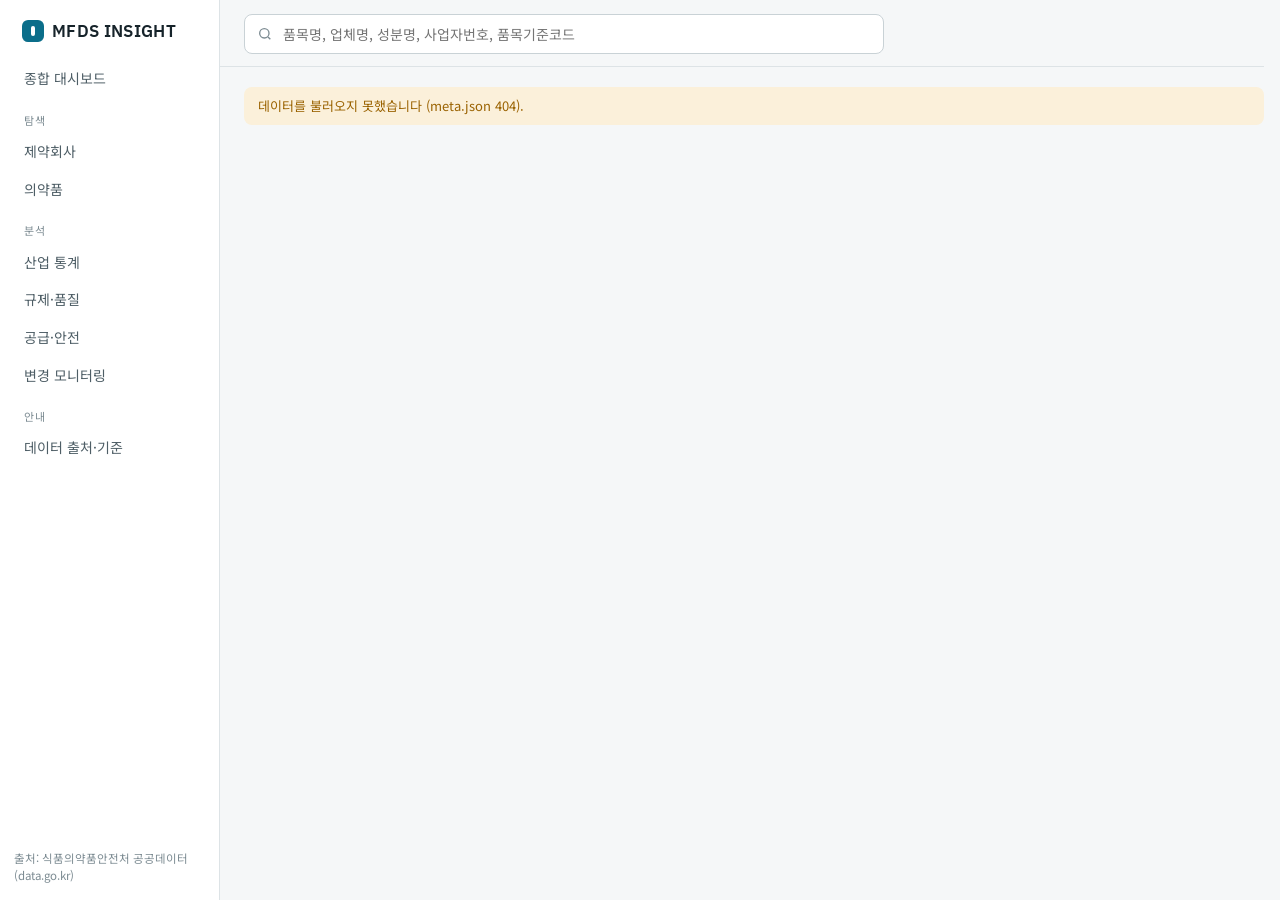
==== site/index.html @ be909c27 "사이트 화면 7개 + 검색·출처 화면 구현 (site/), 품목 상세 데이터에 기본 정보 포함 - 정적 사이트: index.html, style.css, app.js (외부 라이브" ====
<!doctype html>
<html lang="ko">
<head>
<meta charset="utf-8">
<meta name="viewport" content="width=device-width,initial-scale=1,viewport-fit=cover">
<title>MFDS INSIGHT</title>
<meta name="description" content="식품의약품안전처 의약품 공공데이터를 업체·품목 단위로 연결해 보여주는 대시보드">
<link rel="preconnect" href="https://fonts.googleapis.com">
<link rel="stylesheet" href="https://fonts.googleapis.com/css2?family=IBM+Plex+Sans+KR:wght@500;600&family=Noto+Sans+KR:wght@400;500;700&display=swap">
<link rel="stylesheet" href="style.css">
</head>
<body>
<div class="app">
<aside>
  <div class="brand"><i aria-hidden="true"></i>MFDS INSIGHT</div>
  <nav id="nav" aria-label="주 메뉴">
    <a href="#dashboard" data-v="dashboard">종합 대시보드</a>
    <div class="grp">탐색</div>
    <a href="#companies" data-v="companies">제약회사</a>
    <a href="#drugs" data-v="drugs">의약품</a>
    <div class="grp">분석</div>
    <a href="#stats" data-v="stats">산업 통계</a>
    <a href="#regulation" data-v="regulation">규제·품질</a>
    <a href="#supply" data-v="supply">공급·안전</a>
    <a href="#changes" data-v="changes">변경 모니터링</a>
    <div class="grp">안내</div>
    <a href="#about" data-v="about">데이터 출처·기준</a>
  </nav>
  <div class="side-foot" id="sidefoot">출처: 식품의약품안전처 공공데이터 (data.go.kr)</div>
</aside>
<main>
  <div class="topbar">
    <form class="search" id="qform" role="search"><svg width="16" height="16" viewBox="0 0 24 24" fill="none" stroke="currentColor" stroke-width="2" aria-hidden="true" style="color:var(--fg3)"><circle cx="11" cy="11" r="7"/><path d="m20 20-3.5-3.5"/></svg>
      <input id="q" type="search" placeholder="품목명, 업체명, 성분명, 사업자번호, 품목기준코드" autocomplete="off" aria-label="통합검색"></form>
    <span class="chip-scope" id="scope"></span>
  </div>
  <div class="content" id="view"><div class="loading">데이터를 불러오는 중입니다…</div></div>
</main>
</div>
<div class="toast" id="toast" hidden></div>
<script src="app.js"></script>
</body>
</html>
---- site/style.css ----
:root{
  --bg:#F5F7F8; --panel:#FFFFFF; --line:#DDE3E6; --line2:#C9D2D6;
  --fg:#16232A; --fg2:#4E5E66; --fg3:#7C8B92;
  --accent:#0B6E8A; --accent-bg:#E3F1F5; --accent2:#5FA8BD;
  --ok:#2E7D4F; --ok-bg:#E4F3E9; --warn:#9A6200; --warn-bg:#FBF0DA; --bad:#B23A3A; --bad-bg:#FBE6E6; --mute-bg:#EEF1F2;
  --sample:#8A5A00; --sample-bg:#FFF4D6;
  --f-head:"IBM Plex Sans KR","Noto Sans KR",system-ui,sans-serif;
  --f-body:"Noto Sans KR",system-ui,-apple-system,"Malgun Gothic",sans-serif;
}
@media (prefers-color-scheme:dark){:root:not([data-theme="light"]){
  --bg:#0F171B; --panel:#162227; --line:#26353B; --line2:#33454C;
  --fg:#E4ECEF; --fg2:#A8B7BD; --fg3:#7D8E95;
  --accent:#5BB8D2; --accent-bg:#183641; --accent2:#2F7F96;
  --ok:#7CC99A; --ok-bg:#1B3326; --warn:#E6B65C; --warn-bg:#3A2D12; --bad:#EE8A8A; --bad-bg:#3D1E1E; --mute-bg:#1E2B30;
  --sample:#F1C56A; --sample-bg:#3A2E10; color-scheme:dark}}
:root[data-theme="dark"]{
  --bg:#0F171B; --panel:#162227; --line:#26353B; --line2:#33454C;
  --fg:#E4ECEF; --fg2:#A8B7BD; --fg3:#7D8E95;
  --accent:#5BB8D2; --accent-bg:#183641; --accent2:#2F7F96;
  --ok:#7CC99A; --ok-bg:#1B3326; --warn:#E6B65C; --warn-bg:#3A2D12; --bad:#EE8A8A; --bad-bg:#3D1E1E; --mute-bg:#1E2B30;
  --sample:#F1C56A; --sample-bg:#3A2E10; color-scheme:dark}
*{box-sizing:border-box}
body{background:var(--bg);color:var(--fg);font-family:var(--f-body);font-size:14px;line-height:1.55}
.app{display:grid;grid-template-columns:220px minmax(0,1fr);min-height:100vh}
aside{background:var(--panel);border-right:1px solid var(--line);padding-block:18px;padding-left:max(14px,env(safe-area-inset-left,0px));padding-right:14px;position:sticky;top:0;height:100vh}
.brand{font-family:var(--f-head);font-weight:600;font-size:17px;letter-spacing:.02em;padding:0 8px 16px;display:flex;align-items:center;gap:8px}
.brand i{width:22px;height:22px;border-radius:6px;background:var(--accent);display:inline-block;position:relative}
.brand i::after{content:"";position:absolute;inset:6px 9px;background:var(--panel);border-radius:2px}
nav a{display:flex;align-items:center;gap:10px;padding:8px 10px;border-radius:7px;color:var(--fg2);text-decoration:none;font-size:14px}
nav a:hover{background:var(--mute-bg);color:var(--fg)}
nav a.on{background:var(--accent-bg);color:var(--accent);font-weight:500}
nav .grp{font-size:11px;color:var(--fg3);letter-spacing:.06em;padding:14px 10px 4px}
.side-foot{position:absolute;bottom:16px;left:14px;right:14px;font-size:11.5px;color:var(--fg3);line-height:1.5}
main{min-width:0;padding-block:0 40px;padding-right:max(16px,env(safe-area-inset-right,0px))}
.topbar{position:sticky;top:env(safe-area-inset-top,0px);z-index:5;background:var(--bg);display:flex;gap:10px;align-items:center;padding:14px 0 12px 24px;border-bottom:1px solid var(--line)}
.search{flex:1;display:flex;align-items:center;gap:8px;background:var(--panel);border:1px solid var(--line2);border-radius:8px;padding:0 12px;height:40px;max-width:640px}
.search input{border:0;outline:0;background:transparent;color:var(--fg);flex:1;font:inherit;height:38px}
.search:focus-within{border-color:var(--accent);box-shadow:0 0 0 3px var(--accent-bg)}
.chip-scope{font-size:12px;color:var(--fg3);white-space:nowrap}
.btn{font:inherit;font-size:13px;border:1px solid var(--line2);background:var(--panel);color:var(--fg);border-radius:7px;height:34px;padding:0 12px;cursor:pointer;display:inline-flex;align-items:center;gap:6px;white-space:nowrap}
.btn:hover{border-color:var(--accent);color:var(--accent)}
.btn:focus-visible,nav a:focus-visible,th button:focus-visible,.link:focus-visible{outline:2px solid var(--accent);outline-offset:2px}
.content{padding:20px 0 0 24px;display:flex;flex-direction:column;gap:18px}
.pagehead{display:flex;justify-content:space-between;align-items:flex-end;gap:12px;flex-wrap:wrap}
h1{font-family:var(--f-head);font-weight:600;font-size:22px;margin:0;text-wrap:balance}
.crumb{font-size:12.5px;color:var(--fg3);margin-bottom:2px}
.meta{font-size:12px;color:var(--fg3);display:flex;gap:14px;flex-wrap:wrap}
.meta b{color:var(--fg2);font-weight:500}
.notice{background:var(--sample-bg);color:var(--sample);border-radius:8px;padding:9px 14px;font-size:13px}
.kpis{display:grid;grid-template-columns:repeat(auto-fit,minmax(160px,1fr));gap:12px}
.kpi{background:var(--panel);border:1px solid var(--line);border-radius:10px;padding:14px 16px;display:flex;flex-direction:column;gap:2px}
.kpi .l{font-size:12.5px;color:var(--fg2);display:flex;justify-content:space-between;gap:6px;align-items:center}
.kpi .v{font-family:var(--f-head);font-size:26px;font-weight:600;font-variant-numeric:tabular-nums;letter-spacing:-.01em}
.kpi .s{font-size:12px;color:var(--fg3)}
.d-up{color:var(--bad)} .d-dn{color:var(--ok)}
.tag{font-size:11px;padding:1px 7px;border-radius:5px;white-space:nowrap;font-weight:500}
.t-real{background:var(--ok-bg);color:var(--ok)} .t-sample{background:var(--sample-bg);color:var(--sample)}
.grid2{display:grid;grid-template-columns:repeat(auto-fit,minmax(min(100%,380px),1fr));gap:14px}
.grid3{display:grid;grid-template-columns:2fr 1fr;gap:14px}
.panel{background:var(--panel);border:1px solid var(--line);border-radius:10px;padding:16px 18px;min-width:0}
.ph{display:flex;justify-content:space-between;align-items:center;gap:8px;margin-bottom:10px}
.ph h2{font-family:var(--f-head);font-size:15px;font-weight:600;margin:0}
.ph .src{font-size:11.5px;color:var(--fg3);margin-top:2px}
svg text{fill:var(--fg3);font-size:11px;font-family:var(--f-body)}
.legend{display:flex;gap:14px;font-size:12px;color:var(--fg2);margin-top:4px}
.legend span::before{content:"";display:inline-block;width:10px;height:3px;border-radius:2px;background:var(--c);margin-right:6px;vertical-align:middle}
.feed{display:flex;flex-direction:column}
.feed .r{display:grid;grid-template-columns:76px minmax(0,1fr) auto;gap:10px;align-items:center;padding:9px 0;border-top:1px solid var(--line);font-size:13px}
.feed .r:first-child{border-top:0}
.pill{font-size:11.5px;padding:2px 8px;border-radius:5px;text-align:center;font-weight:500}
.p-new{background:var(--accent-bg);color:var(--accent)} .p-bad{background:var(--bad-bg);color:var(--bad)} .p-warn{background:var(--warn-bg);color:var(--warn)} .p-mute{background:var(--mute-bg);color:var(--fg2)} .p-ok{background:var(--ok-bg);color:var(--ok)}
.when{font-size:12px;color:var(--fg3);font-variant-numeric:tabular-nums}
.filters{display:flex;gap:8px;flex-wrap:wrap;align-items:center;margin-bottom:12px}
.filters input,.filters select{font:inherit;font-size:13px;height:34px;border:1px solid var(--line2);border-radius:7px;background:var(--panel);color:var(--fg);padding:0 10px}
.filters input{min-width:0;flex:1;max-width:280px}
.tbl-wrap{overflow-x:auto;border:1px solid var(--line);border-radius:8px}
table{border-collapse:collapse;width:100%;font-size:13px;font-variant-numeric:tabular-nums}
th,td{padding:9px 12px;text-align:left;border-bottom:1px solid var(--line);white-space:nowrap}
th{background:var(--mute-bg);font-weight:500;color:var(--fg2);font-size:12.5px}
th button{all:unset;cursor:pointer;display:inline-flex;gap:4px;align-items:center}
th button:hover{color:var(--accent)}
td.n,th.n{text-align:right}
tr:last-child td{border-bottom:0}
tbody tr:hover{background:var(--mute-bg)}
.link{color:var(--accent);text-decoration:none;cursor:pointer;font-weight:500}
.link:hover{text-decoration:underline}
.pager{display:flex;justify-content:space-between;align-items:center;font-size:12.5px;color:var(--fg3);margin-top:10px}
.dl{display:flex;gap:8px;align-items:center}
.idgrid{display:grid;grid-template-columns:repeat(auto-fit,minmax(200px,1fr));gap:0;border:1px solid var(--line);border-radius:8px;overflow:hidden}
.idgrid div{padding:10px 14px;border-bottom:1px solid var(--line);border-right:1px solid var(--line);min-width:0}
.idgrid dt{font-size:11.5px;color:var(--fg3)} .idgrid dd{margin:2px 0 0;font-size:13.5px;overflow-wrap:anywhere}
.link-state{font-size:11.5px;color:var(--fg3);display:flex;gap:6px;align-items:center}
.dot{width:7px;height:7px;border-radius:50%;background:var(--ok);display:inline-block}
.dot.w{background:var(--warn)}
.timeline{display:flex;flex-direction:column;gap:0}
.timeline .r{display:grid;grid-template-columns:86px 72px minmax(0,1fr);gap:10px;padding:9px 0;border-top:1px solid var(--line);font-size:13px;align-items:center}
.timeline .r:first-child{border-top:0}
.toast{position:fixed;right:max(20px,env(safe-area-inset-right,0px));bottom:calc(20px + env(safe-area-inset-bottom,0px));background:var(--fg);color:var(--bg);padding:10px 14px;border-radius:8px;font-size:13px}
@media (max-width:900px){
  .app{grid-template-columns:minmax(0,1fr)}
  aside{position:static;height:auto;border-right:0;border-bottom:1px solid var(--line);padding-block:10px;padding-right:max(16px,env(safe-area-inset-right,0px));padding-left:max(16px,env(safe-area-inset-left,0px))}
  .brand{padding-bottom:8px}
  nav{display:flex;overflow-x:auto;gap:4px}
  nav .grp,.side-foot{display:none}
  nav a{white-space:nowrap}
  main{padding-left:max(16px,env(safe-area-inset-left,0px))}
  .topbar,.content{padding-left:0}
  .grid3{grid-template-columns:minmax(0,1fr)}
  .chip-scope{display:none}
}
@media (prefers-reduced-motion:reduce){*{transition:none!important}}

/* ---- 실제 사이트 추가 ---- */
html,body{margin:0}
.notice{background:var(--accent-bg);color:var(--fg2)}
.notice.warn{background:var(--warn-bg);color:var(--warn)}
.loading{color:var(--fg3);padding:40px 0;font-size:13px}
.empty{color:var(--fg3);font-size:13px;padding:14px 0}
.muted{color:var(--fg3)}
.small{font-size:12px}
.wrap{white-space:normal;min-width:220px;max-width:520px}
td.wrap{overflow-wrap:anywhere}
.tabs{display:flex;gap:4px;border-bottom:1px solid var(--line);margin-bottom:12px;overflow-x:auto}
.tabs button{all:unset;cursor:pointer;padding:8px 12px;font-size:13.5px;color:var(--fg2);border-bottom:2px solid transparent;white-space:nowrap}
.tabs button[aria-selected="true"]{color:var(--accent);border-bottom-color:var(--accent);font-weight:500}
.tabs button:focus-visible{outline:2px solid var(--accent);outline-offset:-2px}
.kpi a.v{color:inherit;text-decoration:none}
.kpi a.v:hover{color:var(--accent)}
.unit{font-size:12px;color:var(--fg3);font-weight:400;margin-left:4px}
.srcline{font-size:11.5px;color:var(--fg3);margin-top:8px}
.srcline a{color:var(--fg3)}
.flag{font-size:11px;padding:1px 6px;border-radius:4px;margin-left:4px;background:var(--accent-bg);color:var(--accent);font-weight:500}
.flag.r{background:var(--warn-bg);color:var(--warn)}
.st{font-size:12px;padding:1px 7px;border-radius:4px;background:var(--mute-bg);color:var(--fg2)}
.st.ok{background:var(--ok-bg);color:var(--ok)}
.st.bad{background:var(--bad-bg);color:var(--bad)}
.docs{display:flex;gap:8px;flex-wrap:wrap}
.chart-wrap{position:relative}
.sr{position:absolute;width:1px;height:1px;overflow:hidden;clip:rect(0 0 0 0)}
.foot{font-size:12px;color:var(--fg3);padding:24px 0 0;line-height:1.7}
.foot a{color:var(--fg3)}
.feed .r{grid-template-columns:84px minmax(0,1fr) auto}
.feed .t{overflow:hidden;text-overflow:ellipsis;white-space:nowrap}
.filters input{min-width:200px}
td.clip{max-width:260px;overflow:hidden;text-overflow:ellipsis}
.kpi .v{overflow-wrap:anywhere}
@media (max-width:900px){.kpi .v{font-size:20px}.kpis{grid-template-columns:repeat(auto-fit,minmax(140px,1fr))}.filters input{min-width:0;flex-basis:100%;max-width:none}}
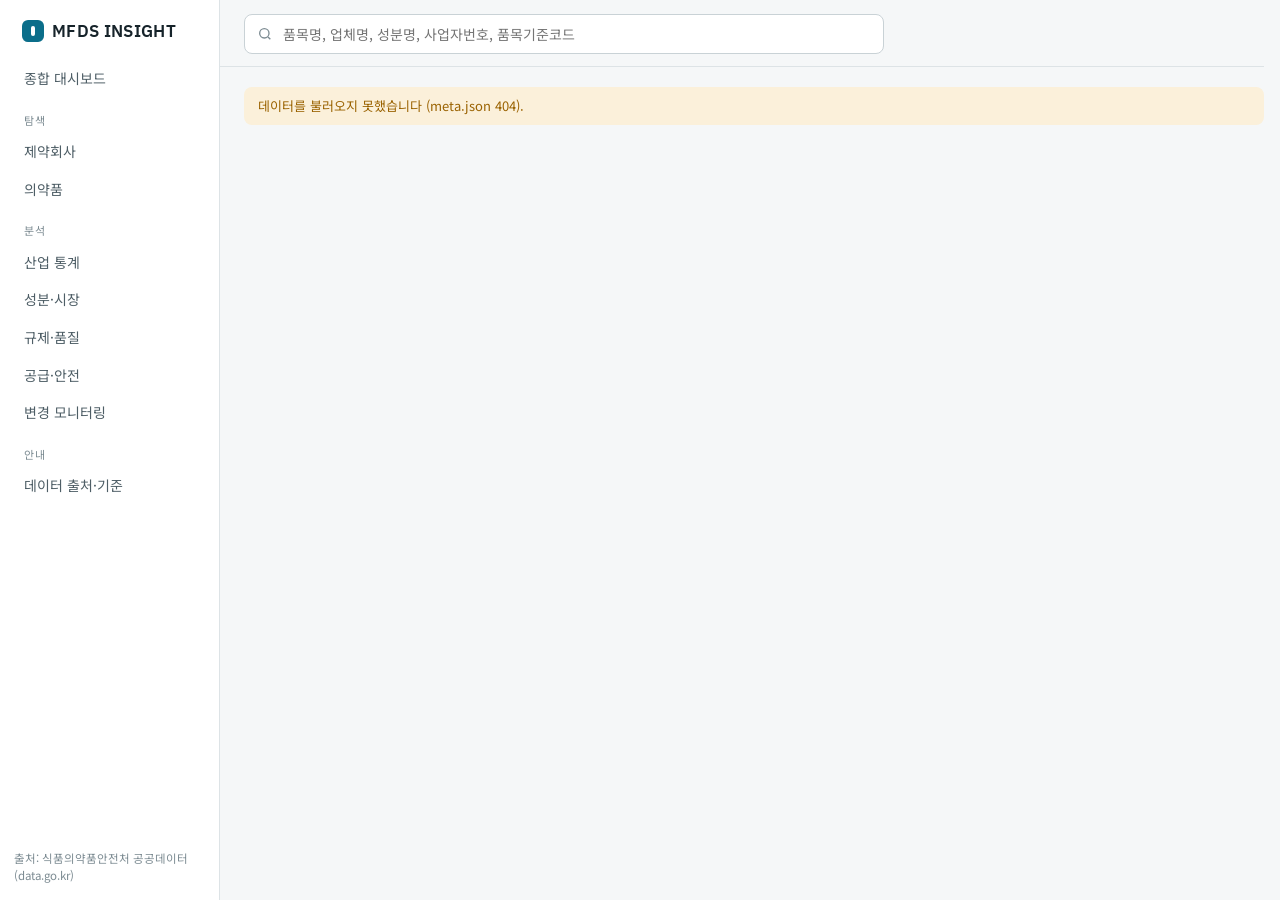
==== commit f05a52a8: "성분·시장 메뉴(성분·ATC 시장·품목 순위·신약·희귀·독점 종료 예정), 업체 비교 항목 확대, 위탁제조 관계, 해외제조소 지도 - export: markets.json(성분·A" ====
--- a/site/index.html
+++ b/site/index.html
@@ -20,6 +20,7 @@
     <a href="#drugs" data-v="drugs">의약품</a>
     <div class="grp">분석</div>
     <a href="#stats" data-v="stats">산업 통계</a>
+    <a href="#markets" data-v="markets">성분·시장</a>
     <a href="#regulation" data-v="regulation">규제·품질</a>
     <a href="#supply" data-v="supply">공급·안전</a>
     <a href="#changes" data-v="changes">변경 모니터링</a>
--- a/site/style.css
+++ b/site/style.css
@@ -87,7 +87,7 @@
 .pager{display:flex;justify-content:space-between;align-items:center;font-size:12.5px;color:var(--fg3);margin-top:10px}
 .dl{display:flex;gap:8px;align-items:center}
 .idgrid{display:grid;grid-template-columns:repeat(auto-fit,minmax(200px,1fr));gap:0;border:1px solid var(--line);border-radius:8px;overflow:hidden}
-.idgrid div{padding:10px 14px;border-bottom:1px solid var(--line);border-right:1px solid var(--line);min-width:0}
+.idgrid > div{padding:10px 14px;border-bottom:1px solid var(--line);border-right:1px solid var(--line);min-width:0}
 .idgrid dt{font-size:11.5px;color:var(--fg3)} .idgrid dd{margin:2px 0 0;font-size:13.5px;overflow-wrap:anywhere}
 .link-state{font-size:11.5px;color:var(--fg3);display:flex;gap:6px;align-items:center}
 .dot{width:7px;height:7px;border-radius:50%;background:var(--ok);display:inline-block}
@@ -145,3 +145,41 @@
 td.clip{max-width:260px;overflow:hidden;text-overflow:ellipsis}
 .kpi .v{overflow-wrap:anywhere}
 @media (max-width:900px){.kpi .v{font-size:20px}.kpis{grid-template-columns:repeat(auto-fit,minmax(140px,1fr))}.filters input{min-width:0;flex-basis:100%;max-width:none}}
+/* 업체 상세 정보 표: 4열 고정, GMP 공장은 전체 너비 */
+.idgrid.co{grid-template-columns:repeat(4,minmax(0,1fr))}
+.idgrid.co > div.full{grid-column:1/-1;border-right:0}
+.idgrid .note{margin:6px 0 0;padding:0;border:0}
+@media (max-width:900px){.idgrid.co{grid-template-columns:repeat(2,minmax(0,1fr))}}
+@media (max-width:520px){.idgrid.co{grid-template-columns:minmax(0,1fr)}}
+/* 자료 기간 줄 */
+.periods{display:flex;flex-wrap:wrap;gap:6px 8px;align-items:baseline;font-size:12px;color:var(--fg2);margin-top:-6px}
+.periods .pl{font-size:11.5px;color:var(--fg3);margin-right:2px}
+.periods .per{background:var(--panel);border:1px solid var(--line);border-radius:6px;padding:3px 8px;white-space:nowrap}
+.periods .pn{color:var(--fg3)}
+.periods b{font-weight:500;color:var(--fg);font-variant-numeric:tabular-nums}
+.periods .ps{color:var(--fg3);font-size:11px}
+@media (max-width:520px){.periods .per{white-space:normal}}
+/* 필터 막대·업체 비교 칩 */
+.filterbar{display:flex;flex-wrap:wrap;gap:8px 10px;align-items:center}
+.filterbar label{font-family:var(--f-head);font-weight:600;font-size:14px}
+.filterbar input{font:inherit;font-size:13px;height:36px;border:1px solid var(--line2);border-radius:7px;background:var(--panel);color:var(--fg);padding:0 10px;flex:1;min-width:240px;max-width:520px}
+.chips{display:flex;flex-wrap:wrap;gap:6px}
+.chip{display:inline-flex;align-items:center;gap:6px;font-size:12.5px;border:1px solid var(--line2);border-radius:999px;padding:2px 4px 2px 10px;background:var(--panel)}
+.chip::before{content:"";width:8px;height:8px;border-radius:50%;background:var(--c)}
+.chip button{all:unset;cursor:pointer;width:20px;height:20px;border-radius:50%;text-align:center;line-height:20px;color:var(--fg3)}
+.chip button:hover{background:var(--mute-bg);color:var(--fg)}
+.chip button:focus-visible{outline:2px solid var(--accent)}
+.sw{display:inline-block;width:9px;height:9px;border-radius:50%;background:var(--c);margin-right:6px}
+@media (max-width:520px){.filterbar input{min-width:0;flex-basis:100%}}
+/* 자료 기간 칩·막대 클릭 */
+a.per{color:inherit;text-decoration:none}
+a.per:hover{border-color:var(--accent)}
+a.per:hover .pn{color:var(--accent)}
+.drill{cursor:pointer}
+.drill:hover rect:not([fill="transparent"]),.drill:focus rect:not([fill="transparent"]){opacity:.8}
+.drill:focus{outline:none}
+.drill:focus-visible rect[fill="transparent"]{stroke:var(--accent);stroke-width:1.5}
+/* 업체 비교 강조 (동아제약) */
+#cmp tr.hl td{background:var(--accent-bg);font-weight:600}
+.chip.hl{border-color:var(--accent);background:var(--accent-bg);font-weight:600}
+h3.sub{font-family:var(--f-head);font-size:13.5px;font-weight:600;margin:14px 0 6px;color:var(--fg2)}
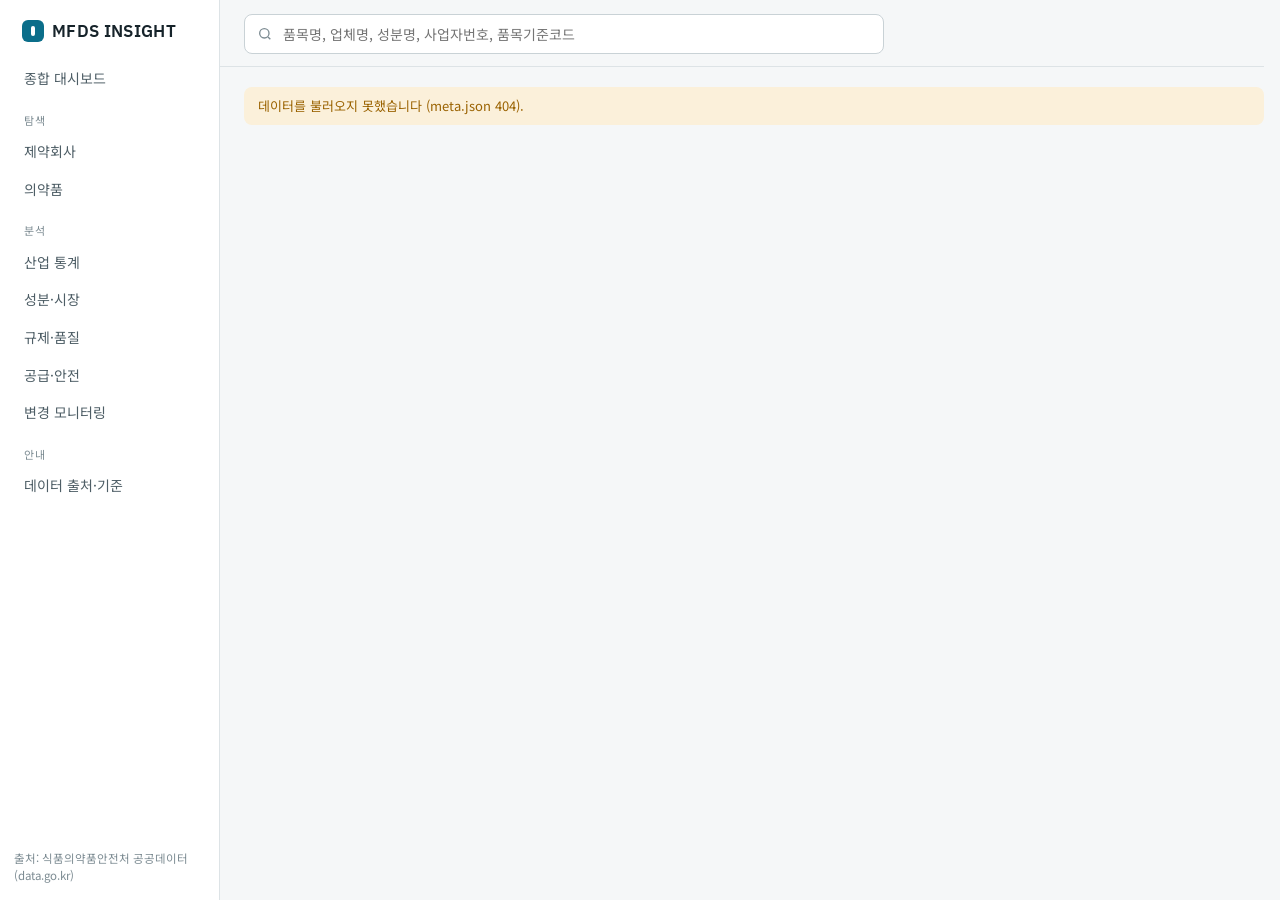
==== commit 41c9789b: "GitHub Pages 공개 배포 추가 (검색엔진 비노출) - site.yml: 화면용 데이터 생성 후 GitHub Pages로 배포 (upload-pages-artifact, d" ====
--- a/site/index.html
+++ b/site/index.html
@@ -3,6 +3,8 @@
 <head>
 <meta charset="utf-8">
 <meta name="viewport" content="width=device-width,initial-scale=1,viewport-fit=cover">
+<meta name="robots" content="noindex, nofollow, noarchive, nosnippet">
+<meta name="googlebot" content="noindex, nofollow">
 <title>MFDS INSIGHT</title>
 <meta name="description" content="식품의약품안전처 의약품 공공데이터를 업체·품목 단위로 연결해 보여주는 대시보드">
 <link rel="preconnect" href="https://fonts.googleapis.com">
--- a/site/style.css
+++ b/site/style.css
@@ -183,3 +183,16 @@
 #cmp tr.hl td{background:var(--accent-bg);font-weight:600}
 .chip.hl{border-color:var(--accent);background:var(--accent-bg);font-weight:600}
 h3.sub{font-family:var(--f-head);font-size:13.5px;font-weight:600;margin:14px 0 6px;color:var(--fg2)}
+/* 세계 지도 팝업 */
+.modal{position:fixed;inset:0;z-index:50;background:color-mix(in srgb,var(--fg) 45%,transparent);display:flex;align-items:flex-start;justify-content:center;overflow:auto;padding:max(24px,env(safe-area-inset-top,0px)) max(16px,env(safe-area-inset-right,0px)) 24px max(16px,env(safe-area-inset-left,0px))}
+.modal-box{background:var(--panel);border:1px solid var(--line);border-radius:12px;padding:18px 20px;width:min(1200px,100%);box-shadow:0 12px 40px rgba(0,0,0,.25)}
+.modal-map{border:1px solid var(--line);border-radius:8px;overflow:hidden;min-height:160px}
+.modal-map path[data-cty]:hover{stroke:var(--fg);stroke-width:1.2}
+.map-legend{flex-wrap:wrap;margin-top:8px}
+.map-legend span::before{display:none}
+.map-legend i{display:inline-block;width:14px;height:10px;border-radius:2px;background:var(--accent);margin-right:6px;vertical-align:middle}
+.map-legend i.none{background:var(--mute-bg);border:1px solid var(--line2)}
+.icon-btn{all:unset;cursor:pointer;width:32px;height:32px;border-radius:8px;display:inline-flex;align-items:center;justify-content:center;color:var(--fg2);border:1px solid var(--line2);background:var(--panel)}
+.icon-btn:hover{color:var(--accent);border-color:var(--accent)}
+.icon-btn:focus-visible{outline:2px solid var(--accent);outline-offset:2px}
+@media (max-height:700px){.side-foot{display:none}}
